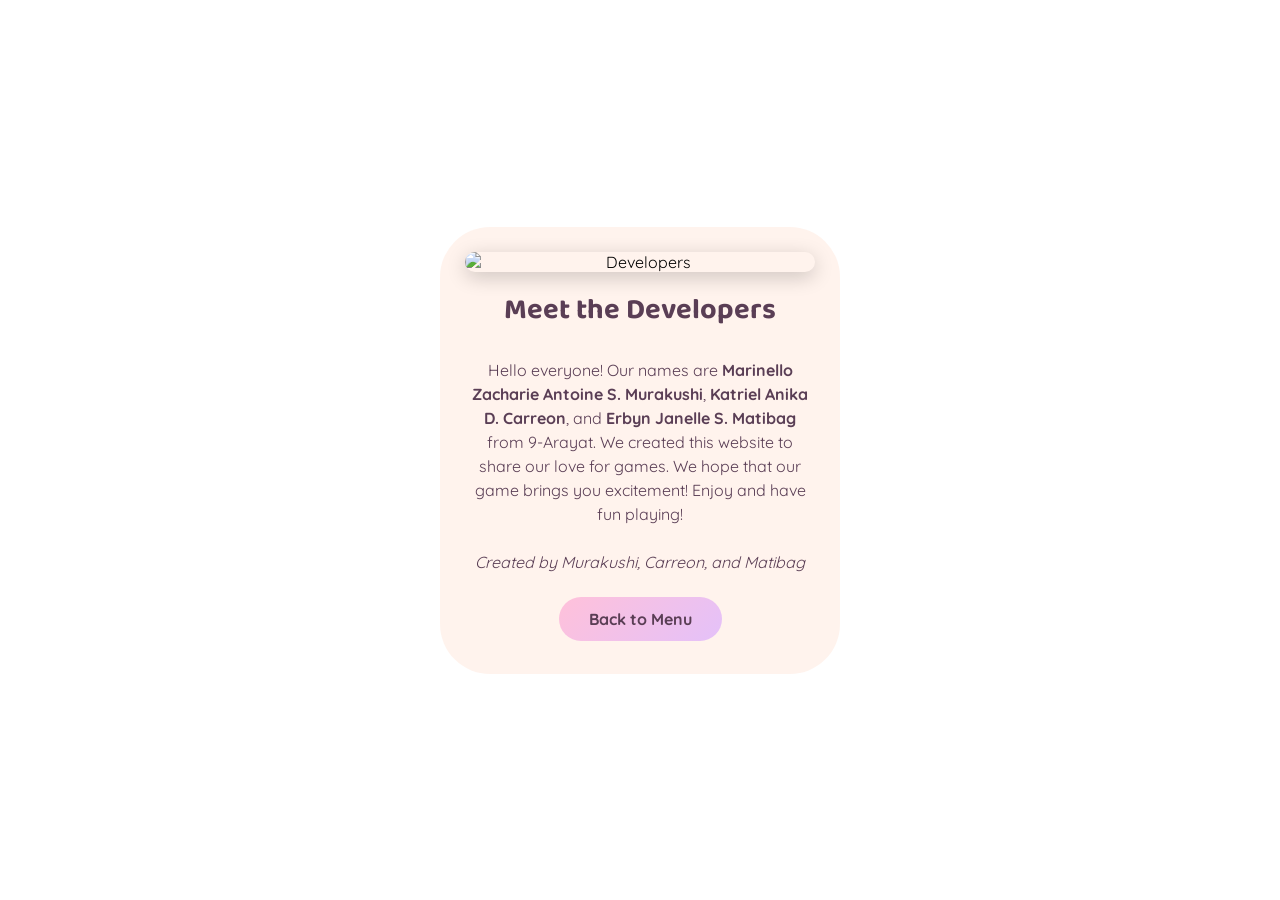
==== about.html @ 55a3ca8d "Add files via upload" ====
<!DOCTYPE html>
<html lang="en">
<head>
<meta charset="UTF-8">
<meta name="viewport" content="width=device-width, initial-scale=1.0">
<title>About the Authors</title>
<link href="https://fonts.googleapis.com/css2?family=Baloo+2:wght@400;700;800&family=Quicksand:wght@400;600&display=swap" rel="stylesheet">
<link rel="stylesheet" href="style.css">
</head>
<body>

<div id="about">
  <div class="about-content">
    <img src="https://raw.githubusercontent.com/msanover2029/msanover2029.github.io/refs/heads/main/tgt.jpg" alt="Developers">
    <h1>Meet the Developers</h1>
    <p>
      Hello everyone! Our names are <strong>Marinello Zacharie Antoine S. Murakushi</strong>, <strong>Katriel Anika D. Carreon</strong>, and <strong>Erbyn Janelle S. Matibag</strong> from 9-Arayat. We created this website to share our love for games. We hope that our game brings you excitement! Enjoy and have fun playing!<br><br>
      <em>Created by Murakushi, Carreon, and Matibag</em>
    </p>
    <button class="btn" onclick="window.location.href='index.html'">Back to Menu</button>
  </div>
</div>

</body>
</html>
---- style.css ----
:root{
  --pink-main:#FFDCDC;
  --pink-soft:#FFF2EB;
  --pink-accent:#FFC1DA;
  --purple-soft:#E4C1F9;
  --text-dark:#5a3e55;
}

*{
  margin:0;
  padding:0;
  box-sizing:border-box;
  font-family:'Quicksand', sans-serif;
}

body{
  height:100vh;
  background-size:cover;
  background-position:center;
  overflow:hidden;
}

/* ================= MENU ================= */

#menu{
  width:100%;
  height:100vh;
  background:url('https://i.pinimg.com/736x/a0/ac/d4/a0acd4128cb0fc042f29cde042e7db38.jpg');
  background-size:cover;
  background-position:center;
  display:flex;
  justify-content:center;
  align-items:flex-start; 
  padding-top:320px; 
  position:relative;
}

.menu-cat{
  position:absolute;
  top:20px;
  width:350px;
  animation:float 3s ease-in-out infinite;
  z-index:10; 
}

@keyframes float{
  0%{transform:translateY(0);}
  50%{transform:translateY(-15px);}
  100%{transform:translateY(0);}
}

.menu-box{
  background:rgba(255,242,235,0.95);
  padding:50px;
  border-radius:50px;
  box-shadow:0 20px 50px rgba(0,0,0,0.15);
  text-align:center;
  position:relative;
  z-index:1; 
}

.menu-box h1{
  font-family:'Baloo 2';
  font-size:3rem;
  color:var(--text-dark);
  margin-bottom:15px;
}

.menu-box p{
  margin-bottom:20px;
  font-size:1.1rem;
}

.btn{
  padding:12px 30px;
  margin:8px;
  border:none;
  border-radius:35px;
  background:linear-gradient(135deg,var(--pink-accent),var(--purple-soft));
  color:var(--text-dark);
  font-weight:700;
  cursor:pointer;
  font-size:1rem;
  transition:0.3s;
}

.btn:hover{
  transform:scale(1.05);
}

.about-btn{
  position:absolute;
  top:20px;
  right:20px;
  z-index:15;
}

/* ================= GAME ================= */

#game{
  display:none;
  width:100%;
  min-height:100vh;
  background:url('https://i.pinimg.com/736x/2f/cd/84/2fcd847906de1459f47c2658d429fded.jpg');
  background-size:cover;
  background-position:center;
  flex-direction:column;
  align-items:center;
  padding-top:40px;
}

/* Scoreboard */
.scoreboard{
  display:flex;
  gap:25px;
  margin-bottom:25px;
}

.score-bubble{
  background:rgba(255,255,255,0.95);
  padding:22px 40px;
  border-radius:40px;
  font-family:'Baloo 2';
  font-size:1.5rem;
  box-shadow:0 12px 28px rgba(0,0,0,0.1);
  color:var(--text-dark);
}

/* Game Box */
.game-box{
  background:rgba(255,242,235,0.85);
  padding:30px;
  border-radius:50px;
  box-shadow:0 15px 50px rgba(0,0,0,0.2);
  display:flex;
  flex-direction:column;
  align-items:center;
  position:relative;
  animation:fadeIn 0.8s ease;
}

@keyframes fadeIn{
  from{opacity:0; transform:scale(0.95);}
  to{opacity:1; transform:scale(1);}
}

/* Grid */
.grid{
  display:grid;
  gap:20px;
  justify-content:center;
  padding:20px;
}

/* Memory Cards */
.card{
  width:160px;
  height:160px;
  perspective:1000px;
  cursor:pointer;
  transition:transform 0.3s;
}

.card:hover{
  transform:scale(1.05);
}

.card-inner{
  width:100%;
  height:100%;
  transition:transform 0.6s;
  transform-style:preserve-3d;
  position:relative;
  border-radius:25px;
}

.card.flip .card-inner{
  transform:rotateY(180deg);
}

.card-front, .card-back{
  position:absolute;
  width:100%;
  height:100%;
  border-radius:25px;
  backface-visibility:hidden;
  overflow:hidden;
}

.card-front{
  background:url('https://i.ibb.co/V0Mh7qFx/caaaaaatttttttttttttt.png') center/cover no-repeat;
  box-shadow:0 5px 20px rgba(0,0,0,0.15);
  transform:rotateY(0deg);
}

.card-back{
  transform:rotateY(180deg);
  display:flex;
  justify-content:center;
  align-items:center;
}

.card-back img{
  width:100%;
  height:100%;
  object-fit:cover;
  border-radius:25px;
  box-shadow:0 5px 20px rgba(0,0,0,0.1);
}

/* Popup */
.popup{
  position:fixed;
  top:0;
  left:0;
  width:100%;
  height:100%;
  background:rgba(0,0,0,0.4);
  display:flex;
  justify-content:center;
  align-items:center;
  display:none;
  z-index:10;
}

.popup-content{
  background:var(--pink-soft);
  padding:50px;
  border-radius:50px;
  text-align:center;
  animation:pop 0.4s ease;
  box-shadow:0 15px 50px rgba(0,0,0,0.2);
}

@keyframes pop{
  from{transform:scale(0.7);opacity:0;}
  to{transform:scale(1);opacity:1;}
}

.popup-content h2{
  font-family:'Baloo 2';
  font-size:2.2rem;
  margin-bottom:25px;
  color:var(--text-dark);
}

/* ================= ABOUT PAGE ================= */

#about{
  display:flex;
  width:100%;
  min-height:100vh;
  background:url('https://i.pinimg.com/736x/2f/cd/84/2fcd847906de1459f47c2658d429fded.jpg');
  background-size:cover;
  background-position:center;
  flex-direction:column;
  justify-content:center;
  align-items:center;
  text-align:center;
  padding:40px;
}

.about-content{
  background:rgba(255,242,235,0.9);
  padding:25px;
  border-radius:50px;
  max-width:400px; 
  display:flex;
  flex-direction:column;
  align-items:center;
  gap:15px;
}

.about-content img{
  width:100%;
  border-radius:25px;
  box-shadow:0 5px 20px rgba(0,0,0,0.2);
}

.about-content h1{
  font-family:'Baloo 2';
  font-size:1.8rem;
  color:var(--text-dark);
  margin-bottom:10px;
}

.about-content p{
  font-family:'Quicksand';
  font-size:1rem;
  color:var(--text-dark);
  line-height:1.5;
}

@media(max-width:768px){
  .card{
    width:110px;
    height:110px;
  }
  .score-bubble{
    font-size:1.2rem;
    padding:18px 30px;
  }
  .menu-cat{
    width:250px;
  }
  .menu-box{
    padding:30px;
  }
  .about-content{
    max-width:90%;
    padding:20px;
  }
}
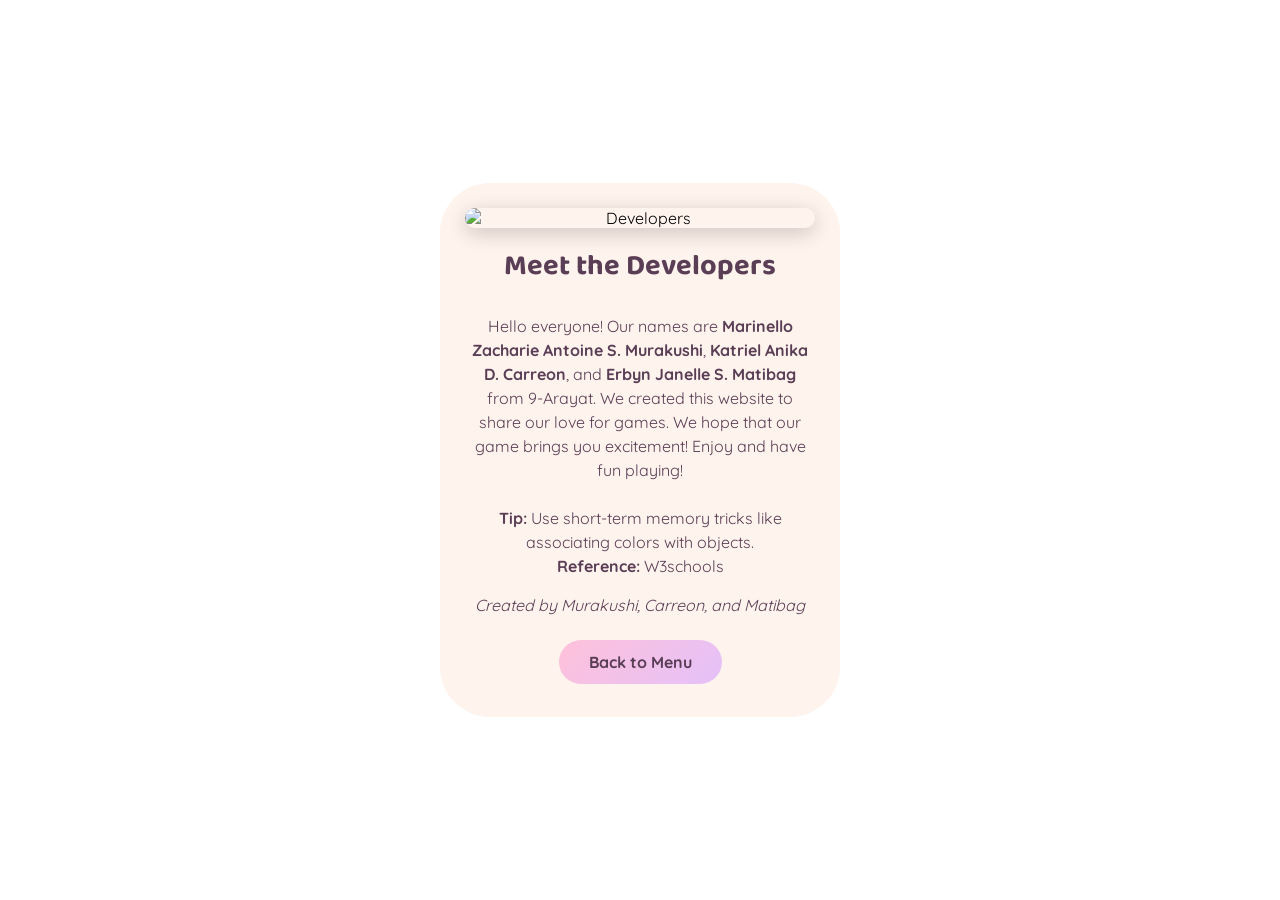
==== commit 8816654d: "Add files via upload" ====
--- a/about.html
+++ b/about.html
@@ -1,11 +1,11 @@
 <!DOCTYPE html>
 <html lang="en">
 <head>
-<meta charset="UTF-8">
-<meta name="viewport" content="width=device-width, initial-scale=1.0">
-<title>About the Authors</title>
-<link href="https://fonts.googleapis.com/css2?family=Baloo+2:wght@400;700;800&family=Quicksand:wght@400;600&display=swap" rel="stylesheet">
-<link rel="stylesheet" href="style.css">
+  <meta charset="UTF-8">
+  <meta name="viewport" content="width=device-width, initial-scale=1.0">
+  <title>About the Authors</title>
+  <link href="https://fonts.googleapis.com/css2?family=Baloo+2:wght@400;700;800&family=Quicksand:wght@400;600&display=swap" rel="stylesheet">
+  <link rel="stylesheet" href="style.css">
 </head>
 <body>
 
@@ -14,9 +14,17 @@
     <img src="https://raw.githubusercontent.com/msanover2029/msanover2029.github.io/refs/heads/main/tgt.jpg" alt="Developers">
     <h1>Meet the Developers</h1>
     <p>
-      Hello everyone! Our names are <strong>Marinello Zacharie Antoine S. Murakushi</strong>, <strong>Katriel Anika D. Carreon</strong>, and <strong>Erbyn Janelle S. Matibag</strong> from 9-Arayat. We created this website to share our love for games. We hope that our game brings you excitement! Enjoy and have fun playing!<br><br>
-      <em>Created by Murakushi, Carreon, and Matibag</em>
+      Hello everyone! Our names are <strong>Marinello Zacharie Antoine S. Murakushi</strong>, 
+      <strong>Katriel Anika D. Carreon</strong>, and <strong>Erbyn Janelle S. Matibag</strong> from 9-Arayat. 
+      We created this website to share our love for games. We hope that our game brings you excitement! 
+      Enjoy and have fun playing!
+
+      <br> <br>  <strong> Tip: </strong>Use short-term memory tricks like associating colors with objects.
+      <br> <strong> Reference: </strong> W3schools
     </p>
+    
+    <p><em>Created by Murakushi, Carreon, and Matibag</em></p>
+    
     <button class="btn" onclick="window.location.href='index.html'">Back to Menu</button>
   </div>
 </div>
